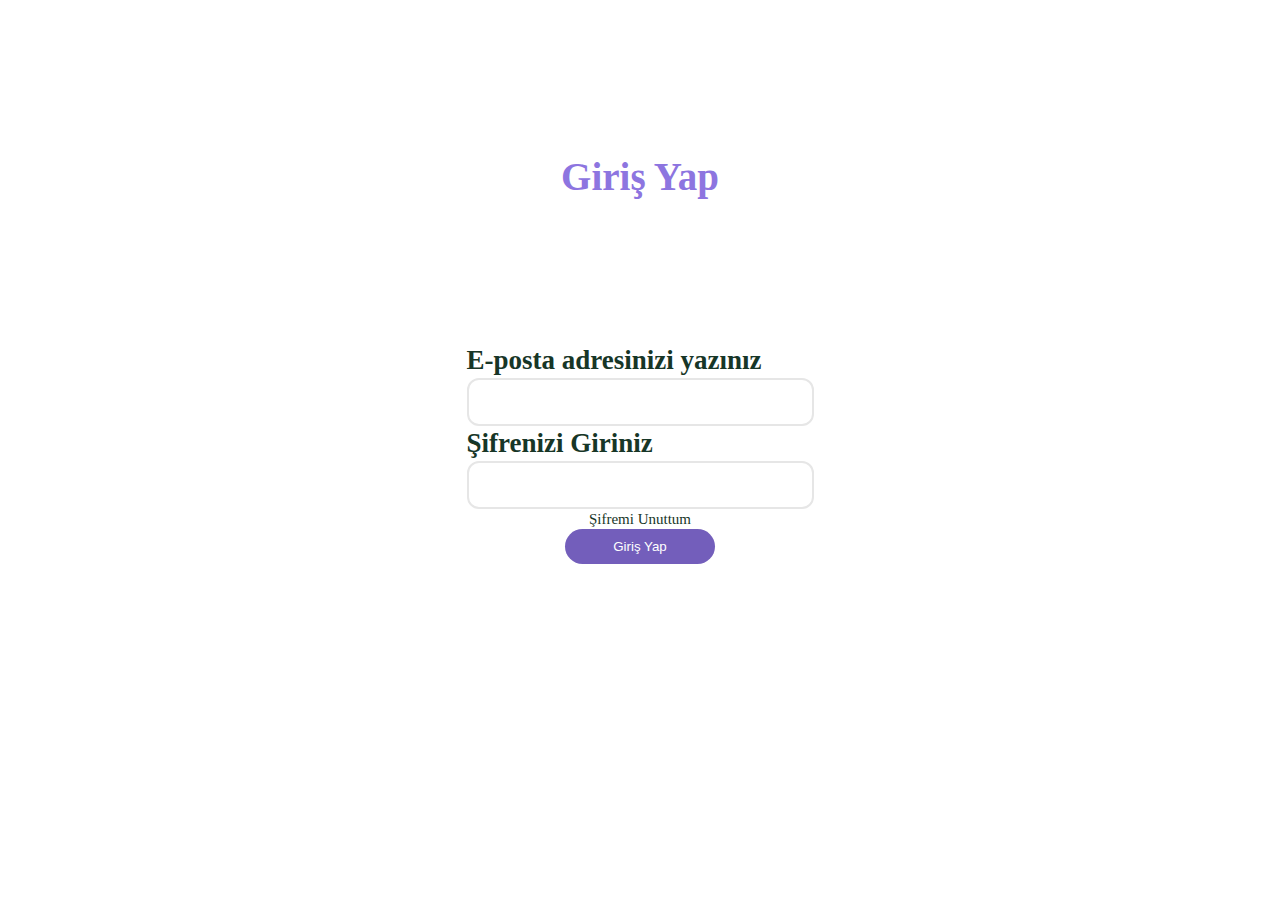
==== login.html @ 486f9e53 "SameUp_KidoKit" ====
<!doctype html>
<html>

<head>
    <meta charset="utf-8">
    <meta name="viewport" content="width=device-width, initial-scale=1, shrink-to-fit=no">
    <link href="https://fonts.cdnfonts.com/css/dm-sans" rel="stylesheet">
    <link rel="stylesheet" href="assets/css/style.css">
    <script src="assets/js/script.js"></script>
    <title>Giriş Yap</title>
</head>

<body>

    <form action="">

        <div id="logincontent" class="logincontentpart" >
            <h1 class="logintitle">Giriş Yap</h1>

            <div class="loginfirstpart">
                <div>
                    <div class="logincontentpositon">
                        <label class="loginlabel " for="loginemailinput"> E-posta adresinizi yazınız </label>
                        <input type="email" class="logininput">
                    </div>

                    <div class="logincontentpositon">
                        <label class="loginlabel " for="loginpasswordinput"> Şifrenizi Giriniz </label>
                        <input type="password" class="logininput">
                    </div>

            </div>

            <div class="loginsecondpart">

                <span class="loginforgetpassword"><a class="loginforgetpasswordlink" href="passwordreset.html">Şifremi Unuttum</a></span>


            </div>

            <div class="loginthirdpart">

                <a href="https://kidokit.com/"><input type="button" class="loginbutton" value="Giriş Yap">


            </div>

        </div>

    </form>
</body>
---- assets/css/style.css ----
* {
    margin: 0;
    padding: 0;
}

/* INDEX BEGIN */

.indexfirstpart {
    background-image: url(../images/content/backgroundbabynew.jpg);
    background-attachment: fixed;
    background-size: cover;
    background-repeat: space;
    background-position: center;
    height: 100vh;
    flex-shrink: 0;
}

.indexopacitybluelayer {
    width: 100%;
    height: 100vh;
    display: flex;
    align-items: center;
    justify-content: center;
    flex-direction: column;
}

.indexbluelayercontent {
    background: linear-gradient(180deg, rgba(84, 217, 213, 0.35) 0%, #0B2C2B 100%);
    height: 100vh;
    background-size: cover;
    background-position: center;
    position: absolute;
    width: 100%;
}

.indexcontainerpart {
    z-index: 2;
    display: flex;
    align-items: center;
    justify-content: center;
    flex-direction: column;
}

.indexlogo {

    size: 8rem;
    margin-bottom: 10rem;
}

#indexwelcome {
    font-family: 'DM Sans';
    font-weight: lighter;
    font-size: 39px;
    font-weight: 700;
    line-height: 51px;
    letter-spacing: 0em;
    text-align: center;
    color: #FFFFFF;

}

#indexsentencescontent {
    display: flex;
    flex-direction: column;
    align-items: center;
    font-family: 'DM Sans';
    font-size: 30px;
    font-weight: 1px;
    line-height: 39px;
    letter-spacing: 0em;
    text-align: center;
    color: #FFFFFF;


}

#indexbutton {
    box-shadow: 0px 4px 10px 0px #0000001A;
    width: 232px;
    height: 68px;
    top: 519px;
    left: 581px;
    border-radius: 22px;
    color: #735EBB;
    font-family: DM Sans;
    font-size: 30px;
    font-weight: 700;
    line-height: 39px;
    letter-spacing: 0em;
    text-align: center;
}

#indexloginsentence {
    font-family: 'DM Sans';
    font-size: 27px;
    font-weight: 700;
    line-height: 35px;
    letter-spacing: 0em;
    text-align: center;
    color: #FFFFFF;
    left: 100px;
    top: 300px;
    font-weight: lighter;
}

#indexloginlink {
    font-family: 'DM Sans';
    font-size: 27px;
    font-weight: 400;
    line-height: 35px;
    letter-spacing: 0em;
    text-align: center;
    color: #FFFFFF;
    text-decoration: none;
    font-weight: bolder;
}

/* INDEX END */




/* REGISTER BEGIN */
.registereye {
    position: absolute;
    width: 20px;
    height: 20px;
    cursor: pointer;
    opacity: 0.5;
    color: #000000;
    margin-left: 335px;

}

.registereye::before {
    content: url(../images/svg/EyeOn.svg);

}

.registereye.hide::before{
    content: url(../images/svg/EyeOff.svg);
}




.registercontentpart {
    display: flex;
    flex-wrap: wrap;
    flex-direction: column;
    align-items: center;
    column-gap: 28px;
    row-gap: 28px;
    max-width: 900px;
    padding: 80px 20px;
    margin: auto;

}

.registertitle {
    font-family: 'DM Sans';
    width: 343px;
    font-size: 40px;
    font-weight: 700;
    line-height: 51px;
    letter-spacing: 0em;
    text-align: center;
    color: #8D75E0;
    column-gap: 47px;
}

.registerlabel {
    color: #173627;
    font-family: 'DM Sans';
    font-size: 27px;
    font-style: normal;
    font-weight: 700;
    line-height: normal;
    letter-spacing: 0em;
    text-align: left;
    margin-bottom: 10px;

}

.registerinput {
    width: 343px;
    height: 44px;
    border-radius: 12px;
    border: 2px;
    border-color: #E6E6E6;
    border-style: solid;
    padding: 0 15px;

}

.registerinput:focus{
    border-color: #735EBB;
    background-color:rgba(68, 166, 180, 0.1);
    opacity: 50%;
    border: 2px;
    color: rgba(23, 54, 39, 1);
}

.registerinputpart {
    position: relative;
    display: flex;
    flex-direction: row;
    align-items: center;
    /* justify-content: flex-end; */
    flex-wrap: wrap;
}

.registerposition {
    width: 100%;
    display: flex;
    flex-direction: row;
    flex-wrap: nowrap;
    justify-content: flex-start;
    column-gap: 100px;
    align-items: baseline;
}

.registerpasswordvalidation {
    font-family: 'DM Sans';
    font-size: 11px;
    font-weight: 400;
    line-height: 14px;
    letter-spacing: 0em;
    opacity: 0.8;
    text-align: left;
    color: #000000;
}

.registerpasswordvalidation ul {
    list-style: none;
}

.registerpasswordvalidation ul li.passwordvalidation::before{
    content: url(../images/svg/Checkvalidation.svg);
    width: 13px;
    height: 13px;
    display: inline-flex;
}

.registerchildgenderbutton {

    display: inline-flex;
    width: 71px;
    height: 44px;
    padding: 0px 16px;
    justify-content: center;
    align-items: center;
    column-gap: 10px;
    border-color: #E6E6E6;
    border-style: solid;
    border-radius: 8px;
    background: #FFFFFF;

    color: #173627;
    text-align: center;
    font-family: 'DM Sans';
    font-size: 15px;
    font-style: normal;
    font-weight: 500;
    line-height: 44px;
    /* 293.333% */



}

.registerchildgenderbutton:focus {

    display: inline-flex;
    width: 71px;
    height: 44px;
    padding: 0px 16px;
    justify-content: center;
    align-items: center;
    column-gap: 10px;
    border-color: #735EBB;
    border-style: solid;
    border-radius: 8px;
    background: #FFF;
    color: #735EBB;

    /* ButtonShadow */
    box-shadow: 0px 4px 4px 0px rgba(0, 0, 0, 0.08);

}

.registernewchild {
    font-family: 'DM Sans';
    font-size: 15px;
    font-weight: 400;
    line-height: 20px;
    letter-spacing: 0em;
    text-align: left;

    display: flex;
    align-items: center;
    justify-content: flex-start;
    flex-direction: row;

    margin-top: 28px;
}

.register_error {
    margin-right: 14px;
}

input[type="checkbox"] {
    height: 36px;
    width: 36px;
    border-radius: 5px;
    cursor: pointer;
    outline: none;
}



.registerfifthpart {
    display: flex;
    flex-direction: row;
    align-items: flex-end;
    flex-wrap: wrap;
    justify-content: center;
    align-content: center;

}

.registertermsofusetext {
    font-family: 'DM Sans';
    font-size: 15px;
    font-weight: 700;
    line-height: 27px;
    letter-spacing: 0em;
    text-align: left;
    color: #826BD0;
    padding-left: 26px
}

.registerreadaccept {

    font-family: 'DM Sans';
    font-size: 15px;
    font-weight: 400;
    line-height: 27px;
    letter-spacing: 0em;
    text-align: left;
    color: #826BD0;
    row-gap: 61px;
    padding-left: 4px;

}

.registerbutton {
    width: 240px;
    height: 44px;
    top: 887px;
    left: 569px;
    padding: 10px 32px 10px 32px;
    border-radius: 22px;
    gap: 10px;
    background-color: #735EBB;
    color: #FFFFFF;
    border-style: hidden;
    margin-top: 50px;

}

.w-50 {
    width: 50%;
    display: flex;
    flex-direction: column;
    row-gap: 10px;
    column-gap: 10px;
}




/* REGISTER END */



/* LOGIN BEGIN */

.logincontentpart {

    display: flex;
    flex-direction: column;
    flex-wrap: wrap;
    align-content: center;
    justify-content: center;
    align-items: center;
    width: 100%;
    row-gap: 56px;

}



.logintitle {
    font-family: 'DM Sans';
    font-size: 39px;
    font-weight: 700;
    line-height: 51px;
    letter-spacing: 0em;
    text-align: center;
    color: #8D75E0;
    margin-top: 151px;
    margin-bottom: 85px;

}

.logincontentpositon {
    display: flex;
    flex-direction: column;
    align-items: flex-start;
    align-content: flex-start;
    justify-content: center;
}



.loginlabel {
    font-family: 'DM Sans';
    font-size: 27px;
    font-weight: 700;
    line-height: 35px;
    letter-spacing: 0em;
    text-align: left;
    color: #173627;
}

.logininput {
    width: 343px;
    height: 44px;
    border-radius: 12px;
    border: 2px;
    color: #E6E6E6;
    border-style: solid;
}

.loginforgetpasswordlink {
    text-decoration: none;
    color: #173627;
    font-family: 'DM Sans';
    font-size: 15px;
    font-weight: 400;
    line-height: 20px;
    letter-spacing: 0em;
    text-align: center;


}

.loginsecondpart {
    text-align: center;
}

.loginthirdpart {

    display: flex;
    flex-direction: column;
    align-items: center;
    ;
}

.loginbutton {
    width: 150px;
    height: Hug (44px);
    top: 591px;
    left: 607px;
    padding: 10px 32px 10px 32px;
    border-radius: 22px;
    gap: 10px;
    border-style: hidden;
    color: #FFFFFF;
    background-color: #735EBB;

}

/* LOGIN END */


/* PASSWORDRESET BEGIN */

.passwordresetcontentpart {
    display: flex;
    flex-direction: column;
    flex-wrap: wrap;
    align-items: center;
    align-content: space-around;
}

.passwordresetcontentemail {
    display: flex;
    flex-direction: column;
    align-items: center;
    flex-wrap: wrap;
}

.passwordtitle {
    margin-top: 150px;
    margin-bottom: 83px;
}

.passwordsentence {
    width: 100%;
    display: flex;
    flex-direction: column;
    align-items: center;
    margin-bottom: 50px;
}

.passwordresetbutton {


    color: #FFFFFF;
    width: Fixed (171px);
    height: Hug (44px);
    top: 662px;
    left: 634px;
    padding: 10px 32px 10px 32px;
    border-radius: 22px;
    gap: 10px;
    opacity: 0.4000000059604645px;
    border-style: hidden;
    background-color: #735EBB;
    margin-top: 67px;

}



/* PASSWORDRESET END */

/* EMAILRESET */

.emailresetbody {

    background-color: rgba(0, 0, 0, 0.7);
    display: flex;
    align-items: center;
    flex-direction: column;
    overflow: hidden
}

.emailresetcontent {
    background-color: #FFFFFF;
    width: 556px;
    height: 542px;
    top: 228px;
    left: 442px;
    border-radius: 24px;
    margin-top: 55px;
}

.emailresetposition {
    display: flex;
    flex-direction: column;
    align-items: center;
}

.emailresetcontentsentences {
    color: #000;
    text-align: center;
    font-family: 'DM Sans';
    font-size: 18px;
    font-style: normal;
    font-weight: 400;
    line-height: normal;
    display: flex;
    flex-direction: column;
    align-items: center;
}

.emailresetbutton {
    width: 150px;
    height: Hug (44px);
    top: 591px;
    left: 607px;
    padding: 10px 32px 10px 32px;
    border-radius: 22px;
    gap: 10px;
    border-style: hidden;
    color: #FFFFFF;
    background-color: #735EBB;
    margin-top: 41px;
    display: flex;
    text-align: center;
}


/* EMAILRESET */




/* EMAILRESETERROR BEGIN */

.emailreseterrortitle {
    width: 448px;
    font-family: 'DM Sans';
    font-size: 30px;
    font-weight: 700;
    line-height: normal;
    letter-spacing: 0em;
    font-style: normal;
    text-align: center;
    color: #EC4F4F;
    padding-bottom: 31px;

}

.emailreseticon {
    padding-top: 90px;
    padding-bottom: 71px;
    width: 101px;
    height: 95px;
}


/* EMAILRESETERROR END */



/* EMAILRESETSUCCESS BEGIN */


.emailresetposition {
    display: flex;
    flex-direction: column;
    align-items: center;
}

.emailresetsuccesstitle {
    font-family: 'DM Sans';
    font-size: 30px;
    font-weight: 700;
    line-height: 39px;
    letter-spacing: 0em;
    text-align: center;
    color: #3CD77A;
    padding-bottom: 18px;

}

.emailresetsuccesscontentsentences {
    display: flex;
    flex-direction: column;
    align-items: center;

    font-family: 'DM Sans';
    font-size: 18px;
    font-weight: 400;
    line-height: 23px;
    font-size: small;
    letter-spacing: 0em;
    text-align: center;
    color: #000000;

}


/* EMAILRESETSUCCESS END */





/* NEWPASSWORDRESET BEGIN */

.newpasswordresetcontent {
    display: flex;
    flex-wrap: wrap;
    flex-direction: column;
    align-content: center;
    justify-content: center;
    align-items: center;
}


.passwordtitle {
    color: #8D75E0;
    font-family: 'DM Sans';
    font-size: 39px;
    font-weight: 700;
    line-height: 51px;
    letter-spacing: 0em;
    text-align: center;
}

/* NEWPASSWORDRESETFIRSTCONTENT */
.newpasswordresetfirstcontent {
    display: flex;
    flex-direction: column;
    align-items: flex-start;
    flex-wrap: wrap;
    align-content: space-around;
    row-gap: 20px;
}

.newpasswordresetsecondcontent {
    display: flex;
    flex-direction: column;
    align-items: flex-start;
    flex-wrap: wrap;
    align-content: space-around;
    row-gap: 20px;

}

.newpasswordresetfirstpart {
    row-gap: 58px;
}



.passwordlabel {
    color: #173627;
    font-family: 'DM Sans';
    font-size: 18px;
    font-weight: 700;
    line-height: 23px;
    letter-spacing: 0em;
    text-align: left;


}

.passwordinput {
    width: 343px;
    height: 40px;
    border-radius: 12px;
    border: 1px;
    color: #E6E6E6;
    border-style: solid;
    flex-shrink: 0;
}

.passwordinput::placeholder {
    color: rgba(23, 54, 39, 0.5);
}

/* NEWPASSWORDRESETFIRSTCONTENT */

/* NEWPASSWORDRESETSECONDCONTENT */


#newpasswordresetsecondcontent {
    display: flex;
    flex-direction: column;
    align-items: flex-start;
    flex-wrap: wrap;
    align-content: space-around;
}


#newpasswordresetagaininput :placeholder {
    color: #17362780;
    opacity: 50px;
    font-family: 'DM Sans';
    font-size: 14px;
    font-weight: 400;
    line-height: 16px;
    letter-spacing: 0em;
    text-align: left;

}

/* NEWPASSWORDRESETSECONDCONTENT */


/* NEWPASSWORDRESETSECONDPART */

.passwordbutton {

    color: #FFFFFF;
    width: Fixed (171px);
    height: Hug (44px);
    top: 662px;
    left: 634px;
    padding: 10px 32px 10px 32px;
    border-radius: 22px;
    gap: 10px;
    opacity: 0.4000000059604645px;
    border-style: hidden;
    background-color: #735EBB;
    margin-top: 71px;
    margin-bottom: 318px;
}


/* NEWPASSWORDRESETSECONDPART */

/* NEWPASSWORDRESET END */
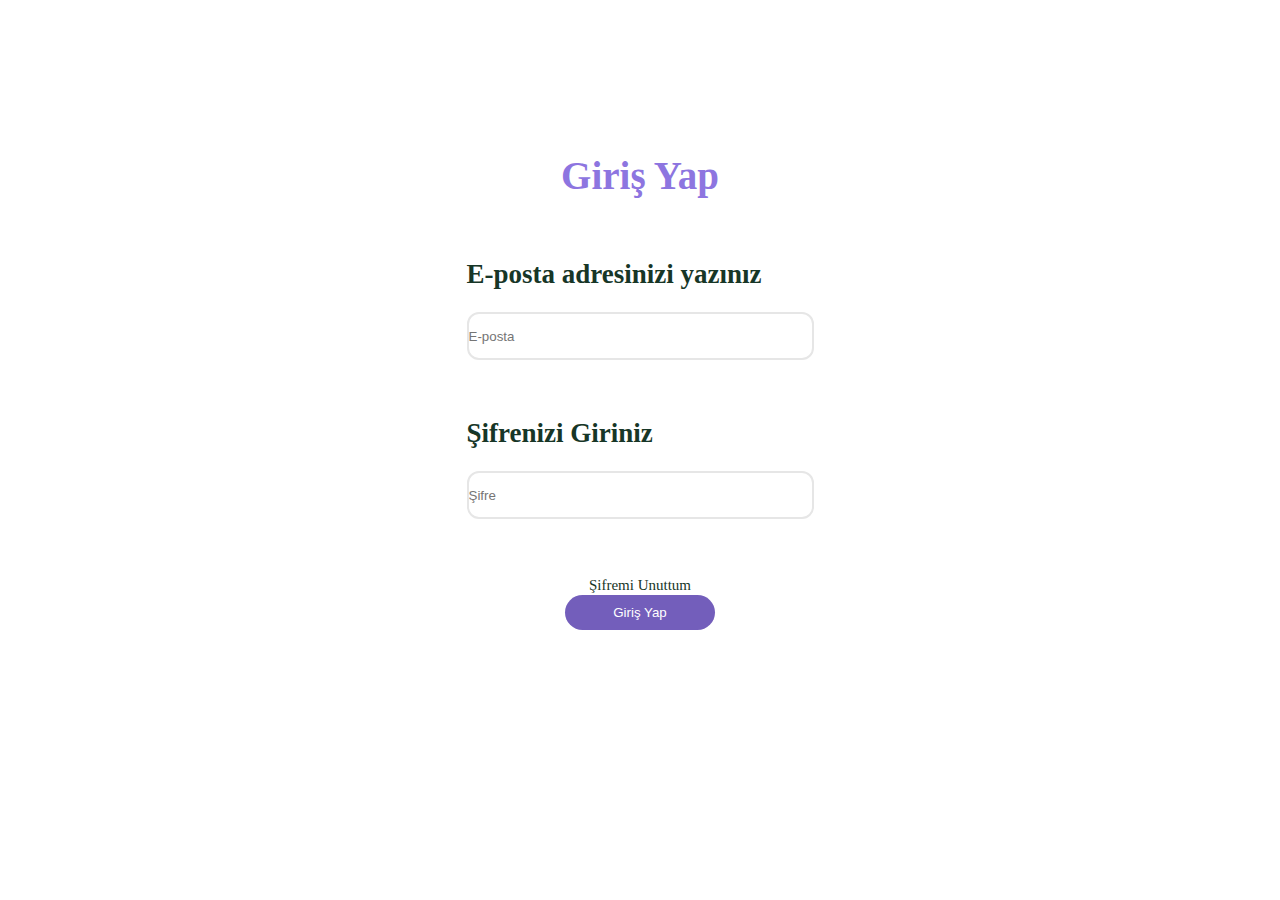
==== commit 711f1d32: "SameUp_KidoKit" ====
--- a/login.html
+++ b/login.html
@@ -12,40 +12,97 @@
 
 <body>
 
-    <form action="">
+    <form action="" id="loginform">
 
-        <div id="logincontent" class="logincontentpart" >
+        <div id="logincontent" class="logincontentpart">
             <h1 class="logintitle">Giriş Yap</h1>
 
             <div class="loginfirstpart">
                 <div>
-                    <div class="logincontentpositon">
+                    <div class="logincontentpositon" id="mailbox">
                         <label class="loginlabel " for="loginemailinput"> E-posta adresinizi yazınız </label>
-                        <input type="email" class="logininput">
+                        <input type="email" class="logininput" id="loginemailinput" placeholder="E-posta" required>
                     </div>
 
-                    <div class="logincontentpositon">
+                    <div class="logincontentpositon" id="pswrdbox">
                         <label class="loginlabel " for="loginpasswordinput"> Şifrenizi Giriniz </label>
-                        <input type="password" class="logininput">
+                        <input type="password" class="logininput" id="loginpasswordinput" placeholder="Şifre" required>
                     </div>
+
+                </div>
+
+                <div class="loginsecondpart">
+                    <div>
+                        <span class="loginforgetpassword"><a class="loginforgetpasswordlink"
+                                href="passwordreset.html">Şifremi Unuttum</a></span>
+                    </div>
+
+
+
+                </div>
+
+                <div class="loginthirdpart">
+
+                    <a href="https://kidokit.com/"><input type="submit" class="loginbutton" value="Giriş Yap"
+                            onclick="LoginVerify()">
+
+
+                </div>
 
             </div>
 
-            <div class="loginsecondpart">
+            <script>
 
-                <span class="loginforgetpassword"><a class="loginforgetpasswordlink" href="passwordreset.html">Şifremi Unuttum</a></span>
+                function emailvalidation() {
+
+                    const mail = document.getElementById('loginemailinput').value;
+                    const regx = /^([a-z 0-9\.-]+)@([a-z0-9-]+).([a-z]{2,8})(.[a-z]{2,8})? $/;
+                    mail.onclick = emailvalidation(); {
+
+                        if (regx.loginbutton(mail)) {
+                            return true;
+                        }
+
+                        else {
+                            alert("Lütfen E-posta Adresinizi Doğru Giriniz!");
+                            return false
+                        }
+
+                    }
+                }
 
 
-            </div>
+                function LoginVerify() {
+                    var usermail = "Admin@admin.com";
+                    var passwrd = "admin1234";
 
-            <div class="loginthirdpart">
+                    var user = document.getElementById("loginemailinput").value;
+                    var pass = document.getElementById("loginpasswordinput").value;
+                    if (user === usermail || pass ===passwrd) {
 
-                <a href="https://kidokit.com/"><input type="button" class="loginbutton" value="Giriş Yap">
+                        alert("Giriş Başarılı");
+
+                        window.location.href = "https://kidokit.com/";
+
+                    } 
+                    else {
+
+                        alert("Giriş Hatalı");
+                    }
+                }
 
 
-            </div>
 
-        </div>
+
+
+
+
+
+
+
+
+
+            </script>
 
     </form>
 </body>--- a/assets/css/style.css
+++ b/assets/css/style.css
@@ -26,7 +26,7 @@
 
 .indexbluelayercontent {
     background: linear-gradient(180deg, rgba(84, 217, 213, 0.35) 0%, #0B2C2B 100%);
-    height: 100vh;
+    height: 100%;
     background-size: cover;
     background-position: center;
     position: absolute;
@@ -44,10 +44,10 @@
 .indexlogo {
 
     size: 8rem;
-    margin-bottom: 10rem;
-}
-
-#indexwelcome {
+    margin: 0;
+}
+
+.indexwelcome {
     font-family: 'DM Sans';
     font-weight: lighter;
     font-size: 39px;
@@ -56,10 +56,11 @@
     letter-spacing: 0em;
     text-align: center;
     color: #FFFFFF;
-
-}
-
-#indexsentencescontent {
+    margin-top: 39px;
+
+}
+
+.indexsentencescontent {
     display: flex;
     flex-direction: column;
     align-items: center;
@@ -74,8 +75,7 @@
 
 }
 
-#indexbutton {
-    box-shadow: 0px 4px 10px 0px #0000001A;
+.indexbutton {
     width: 232px;
     height: 68px;
     top: 519px;
@@ -88,9 +88,10 @@
     line-height: 39px;
     letter-spacing: 0em;
     text-align: center;
-}
-
-#indexloginsentence {
+    border-style: none;
+}
+
+.indexloginsentence {
     font-family: 'DM Sans';
     font-size: 27px;
     font-weight: 700;
@@ -137,7 +138,7 @@
 
 }
 
-.registereye.hide::before{
+.registereye.hide::before {
     content: url(../images/svg/EyeOff.svg);
 }
 
@@ -193,9 +194,9 @@
 
 }
 
-.registerinput:focus{
+.registerinput:focus {
     border-color: #735EBB;
-    background-color:rgba(68, 166, 180, 0.1);
+    background-color: rgba(68, 166, 180, 0.1);
     opacity: 50%;
     border: 2px;
     color: rgba(23, 54, 39, 1);
@@ -235,7 +236,7 @@
     list-style: none;
 }
 
-.registerpasswordvalidation ul li.passwordvalidation::before{
+.registerpasswordvalidation ul li.passwordvalidation::before {
     content: url(../images/svg/Checkvalidation.svg);
     width: 13px;
     height: 13px;
@@ -396,7 +397,12 @@
     align-items: center;
     width: 100%;
     row-gap: 56px;
-
+  
+
+}
+
+.logincontentpart::-webkit-scrollbar{
+    display: none;
 }
 
 
@@ -409,8 +415,7 @@
     letter-spacing: 0em;
     text-align: center;
     color: #8D75E0;
-    margin-top: 151px;
-    margin-bottom: 85px;
+    padding-top: 150px;
 
 }
 
@@ -420,6 +425,7 @@
     align-items: flex-start;
     align-content: flex-start;
     justify-content: center;
+    margin-bottom: 56px;
 }
 
 
@@ -432,6 +438,7 @@
     letter-spacing: 0em;
     text-align: left;
     color: #173627;
+    margin-bottom: 20px;
 }
 
 .logininput {
@@ -443,6 +450,18 @@
     border-style: solid;
 }
 
+.logininput:focus{
+    width: 343px;
+    height: 44px;
+    border-radius: 5px;
+    background-color: rgba(68, 166, 180, 0.1);
+    opacity: 50%;
+    border: 3px;
+    color: rgba(23, 54, 39, 1);
+    border-color: #735EBB;
+    border-style: solid;
+}
+
 .loginforgetpasswordlink {
     text-decoration: none;
     color: #173627;
@@ -452,6 +471,7 @@
     line-height: 20px;
     letter-spacing: 0em;
     text-align: center;
+    margin-top: 50px;
 
 
 }
